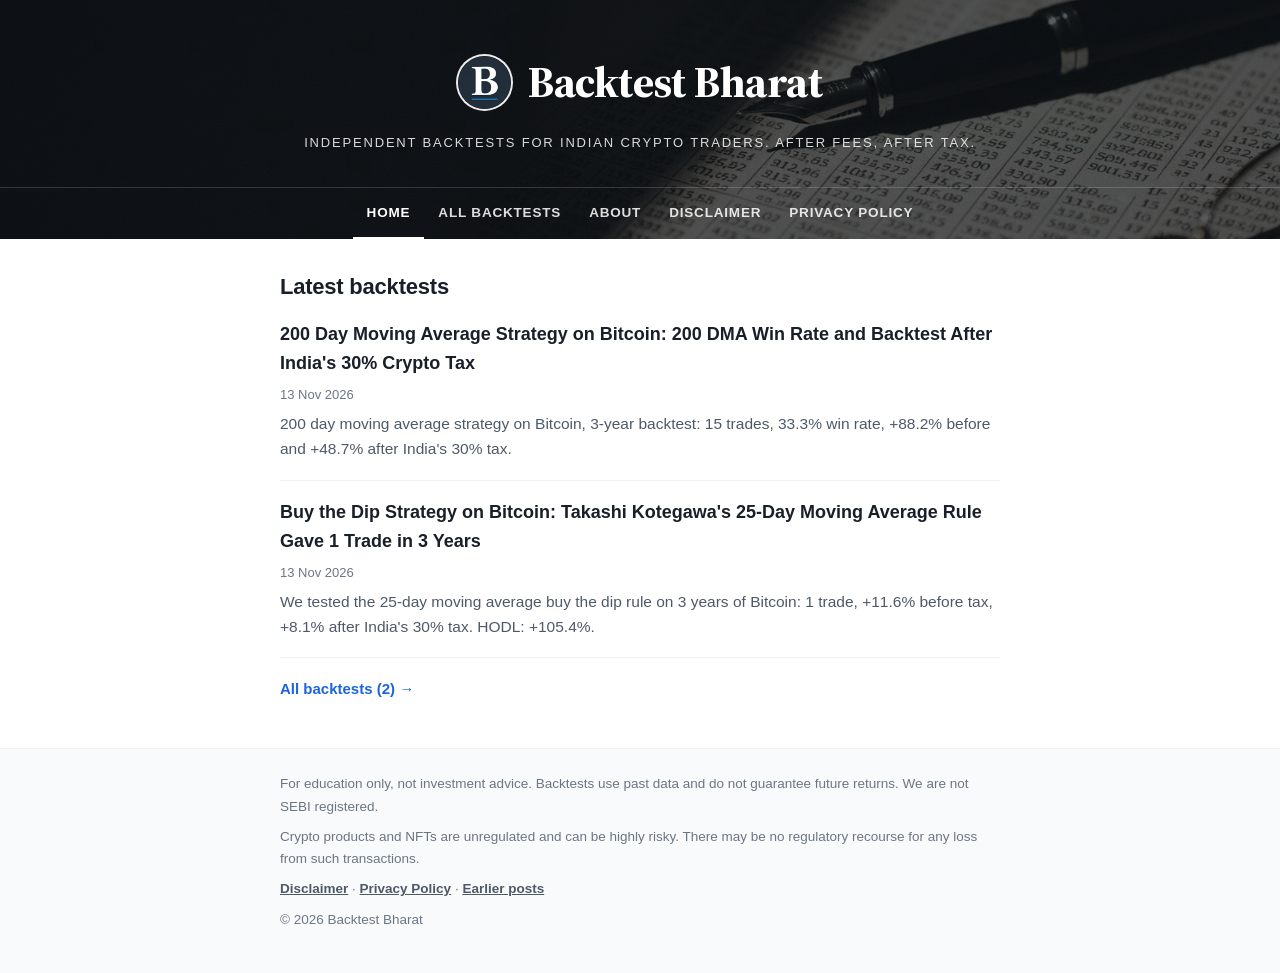
==== index.html @ 48b68064 "Initial site: home, two posts, pages" ====
<!DOCTYPE html>
<html lang="en-IN">
<head>
<meta charset="utf-8">
<meta name="viewport" content="width=device-width, initial-scale=1">
<title>Backtest Bharat: Independent Backtests for Indian Crypto Traders</title>
<meta name="description" content="Independent backtests for Indian crypto traders. Trading strategies tested on real Bitcoin data, after fees and after India&#x27;s 30% crypto tax.">
<link rel="canonical" href="https://backtestbharat.github.io/">
<meta property="og:site_name" content="Backtest Bharat">
<meta property="og:locale" content="en_IN">
<meta property="og:type" content="website">
<meta property="og:title" content="Backtest Bharat: Independent Backtests for Indian Crypto Traders">
<meta property="og:description" content="Independent backtests for Indian crypto traders. Trading strategies tested on real Bitcoin data, after fees and after India&#x27;s 30% crypto tax.">
<meta property="og:url" content="https://backtestbharat.github.io/">
<meta property="og:image" content="https://backtestbharat.github.io/assets/bb-header.jpg">
<meta property="og:image:alt" content="Backtest Bharat header">
<meta name="twitter:card" content="summary_large_image">
<meta name="twitter:title" content="Backtest Bharat: Independent Backtests for Indian Crypto Traders">
<meta name="twitter:description" content="Independent backtests for Indian crypto traders. Trading strategies tested on real Bitcoin data, after fees and after India&#x27;s 30% crypto tax.">
<meta name="twitter:image" content="https://backtestbharat.github.io/assets/bb-header.jpg">
<meta name="msvalidate.01" content="7EBCBE0DADDDE1FE188175B416DD3E2A">
<link rel="icon" type="image/png" sizes="180x180" href="/favicon.png">
<link rel="icon" type="image/png" sizes="192x192" href="/assets/bb-logo-192.png">
<link rel="apple-touch-icon" href="/apple-touch-icon.png">
<link rel="alternate" type="application/rss+xml" title="Backtest Bharat" href="/feed.xml">
<link rel="preload" href="/assets/fonts/source-serif-4-700-latin.woff2" as="font" type="font/woff2" crossorigin>
<link rel="stylesheet" href="/assets/site.css">
<script type="application/ld+json">{"@context":"https://schema.org","@type":"WebSite","name":"Backtest Bharat","url":"https://backtestbharat.github.io/","description":"Independent backtests for Indian crypto traders. Trading strategies tested on real Bitcoin data, after fees and after India's 30% crypto tax.","inLanguage":"en-IN"}</script>
</head>
<body>
<a class="skip" href="#main">Skip to content</a>
<header class="site-head">
<h1 class="brand"><a href="/"><img src="/assets/bb-logo-96.png" alt="" width="96" height="96"><span>Backtest Bharat</span></a></h1>
<p class="tag">Independent backtests for Indian crypto traders. After fees, after tax.</p>
<nav class="tabs" aria-label="Main"><a href="/" aria-current="page">Home</a><a href="/all-backtests/">All Backtests</a><a href="/about/">About</a><a href="/disclaimer/">Disclaimer</a><a href="/privacy-policy/">Privacy Policy</a></nav>
</header>
<main id="main">
<h2 class="sec">Latest backtests</h2>
<ul class="plist">
<li><a href="/200-day-moving-average-strategy-bitcoin-backtest-india-tax/">200 Day Moving Average Strategy on Bitcoin: 200 DMA Win Rate and Backtest After India&#x27;s 30% Crypto Tax</a><time datetime="2026-11-13T12:46:00+05:30">13 Nov 2026</time><p>200 day moving average strategy on Bitcoin, 3-year backtest: 15 trades, 33.3% win rate, +88.2% before and +48.7% after India&#x27;s 30% tax.</p></li>
<li><a href="/buy-the-dip-strategy-bitcoin-25-day-moving-average/">Buy the Dip Strategy on Bitcoin: Takashi Kotegawa&#x27;s 25-Day Moving Average Rule Gave 1 Trade in 3 Years</a><time datetime="2026-11-13T12:45:00+05:30">13 Nov 2026</time><p>We tested the 25-day moving average buy the dip rule on 3 years of Bitcoin: 1 trade, +11.6% before tax, +8.1% after India&#x27;s 30% tax. HODL: +105.4%.</p></li>
</ul>
<a class="all" href="/all-backtests/">All backtests (2) →</a>
</main>
<footer class="site-foot"><div>
<p>For education only, not investment advice. Backtests use past data and do not guarantee future returns. We are not SEBI registered.</p>
<p>Crypto products and NFTs are unregulated and can be highly risky. There may be no regulatory recourse for any loss from such transactions.</p>
<p><a href="/disclaimer/">Disclaimer</a> · <a href="/privacy-policy/">Privacy Policy</a> · <a href="https://backtestbharat.blogspot.com/p/all-backtests.html">Earlier posts</a></p>
<p>© 2026 Backtest Bharat</p>
</div></footer>
</body>
</html>
---- assets/site.css ----
@font-face{font-family:"Source Serif 4";font-style:normal;font-weight:700;font-display:swap;src:url(/assets/fonts/source-serif-4-700-latin.woff2) format("woff2")}
*,*::before,*::after{box-sizing:border-box}
html{-webkit-text-size-adjust:100%}
body{margin:0;background:#fff;color:#191f28;font-family:Inter,"Helvetica Neue",Arial,sans-serif;font-size:17px;line-height:1.7;overflow-wrap:break-word}
a{color:#1b64da}
img{max-width:100%;height:auto}
::selection{background:#cfe0ff;color:#101828}
.skip{position:absolute;left:-9999px}
.skip:focus{left:8px;top:8px;background:#fff;color:#191f28;padding:8px 12px;z-index:9;border-radius:6px}
.site-head{position:relative;background:#0E131B url(/assets/bb-header-900.jpg) center/cover no-repeat;color:#fff;text-align:center}
@media(min-width:900px){.site-head{background-image:url(/assets/bb-header.jpg)}}
.site-head::before{content:"";position:absolute;top:0;right:0;bottom:0;left:0;background:rgba(10,14,20,.66)}
.site-head>*{position:relative}
.brand{margin:0;padding:56px 18px 0;font-family:"Source Serif 4",Georgia,serif;font-weight:700;font-size:44px;line-height:1.15;letter-spacing:-0.012em;color:#fff}
.brand a{display:inline-flex;justify-content:center;align-items:center;gap:.4em;color:#fff;text-decoration:none}
.brand img{flex:none;width:1.2em;height:1.2em;border-radius:50%;box-shadow:0 0 0 2px rgba(255,255,255,.92)}
.tag{margin:14px 0 0;padding:0 18px;color:rgba(255,255,255,.84);font-size:13px;font-weight:500;letter-spacing:.14em;text-transform:uppercase;line-height:1.5}
.tabs{display:flex;flex-wrap:nowrap;overflow-x:auto;-webkit-overflow-scrolling:touch;scrollbar-width:none;margin:34px 0 0;padding:0 6px;border-top:1px solid rgba(255,255,255,.16)}
.tabs::-webkit-scrollbar{display:none}
.tabs a{flex:none;padding:14px;color:rgba(255,255,255,.86);text-decoration:none;font-size:13.5px;font-weight:600;letter-spacing:.06em;text-transform:uppercase;white-space:nowrap}
.tabs a:first-child{margin-left:auto}
.tabs a:last-child{margin-right:auto}
.tabs a:hover{color:#fff}
.tabs a[aria-current=page]{color:#fff;box-shadow:inset 0 -2px 0 #fff}
.tabs a:focus-visible,.brand a:focus-visible{outline:2px solid #fff;outline-offset:-3px;border-radius:6px}
.site-head.compact .brand{font-size:28px;padding-top:26px}
.site-head.compact .tag{font-size:11px;margin-top:8px;letter-spacing:.1em}
.site-head.compact .tabs{margin-top:18px}
@media(max-width:600px){.brand{font-size:32px;padding-top:40px}.tag{font-size:11px;letter-spacing:.1em}.tabs{margin-top:26px}.tabs a{padding:12px;font-size:13px}.site-head.compact .brand{font-size:23px;padding-top:20px}.site-head.compact .tabs{margin-top:14px}}
main{max-width:756px;margin:0 auto;padding:28px 18px 44px}
h1.page-title{font-size:30px;line-height:1.3;margin:0 0 10px;letter-spacing:-0.01em;font-weight:800;color:#191f28}
.post-meta{font-size:14px;color:#6b7684;margin:0 0 22px}
h2.sec{font-size:22px;line-height:1.3;margin:6px 0 2px;font-weight:800;letter-spacing:-0.01em}
@media(max-width:600px){h1.page-title{font-size:24px}}
.bbcrumb{font-size:13.5px;line-height:1.4;color:#6b7684;margin:0 0 12px;display:flex;flex-wrap:wrap;gap:6px;align-items:center}
.bbcrumb a{color:#1b64da;text-decoration:none;font-weight:600}
.bbcrumb a:hover{text-decoration:underline;text-underline-offset:3px}
.bbcrumb i{font-style:normal;color:#b0b8c1}
.plist{list-style:none;margin:0;padding:0}
.plist li{padding:18px 0;border-bottom:1px solid #eef0f3}
.plist li[hidden]{display:none}
.plist a{color:#191f28;text-decoration:none;font-weight:700;font-size:18px;line-height:1.4}
.plist a:hover,.plist a:focus-visible{color:#1b64da;text-decoration:underline;text-underline-offset:3px}
.plist time{display:block;font-size:13px;color:#6b7684;margin-top:5px;font-variant-numeric:tabular-nums}
.plist p{margin:6px 0 0;font-size:15.5px;line-height:1.6;color:#4e5968}
a.all{display:inline-block;margin-top:18px;font-weight:700;font-size:15px;color:#1b64da;text-decoration:none}
a.all:hover{text-decoration:underline;text-underline-offset:3px}
.bbnav{margin:44px 0 8px;padding-top:24px;border-top:2px solid #eef0f3}
.bbnav h2{font-size:20px;line-height:1.3;margin:0 0 4px;font-weight:800;letter-spacing:-0.01em}
.chips{display:flex;flex-wrap:wrap;gap:8px;margin:14px 0 6px}
.chips button{font:inherit;font-size:14px;font-weight:600;line-height:1;padding:9px 13px;border-radius:999px;border:1px solid #d9dee5;background:#fff;color:#333d4b;cursor:pointer}
.chips button[aria-pressed=true]{background:#191f28;border-color:#191f28;color:#fff}
.count{font-size:14px;color:#6b7684;margin:0 0 4px}
.note{font-size:15px;color:#4e5968;margin:22px 0 0}
.post-body{margin-top:4px}
.post-body .thp table{display:block;overflow-x:auto;-webkit-overflow-scrolling:touch}
.site-foot{border-top:1px solid #eef0f3;background:#f9fafb;color:#6b7684;font-size:13.5px;line-height:1.65}
.site-foot div{max-width:756px;margin:0 auto;padding:24px 18px 34px}
.site-foot p{margin:0 0 8px}
.site-foot a{color:#4e5968;font-weight:600}
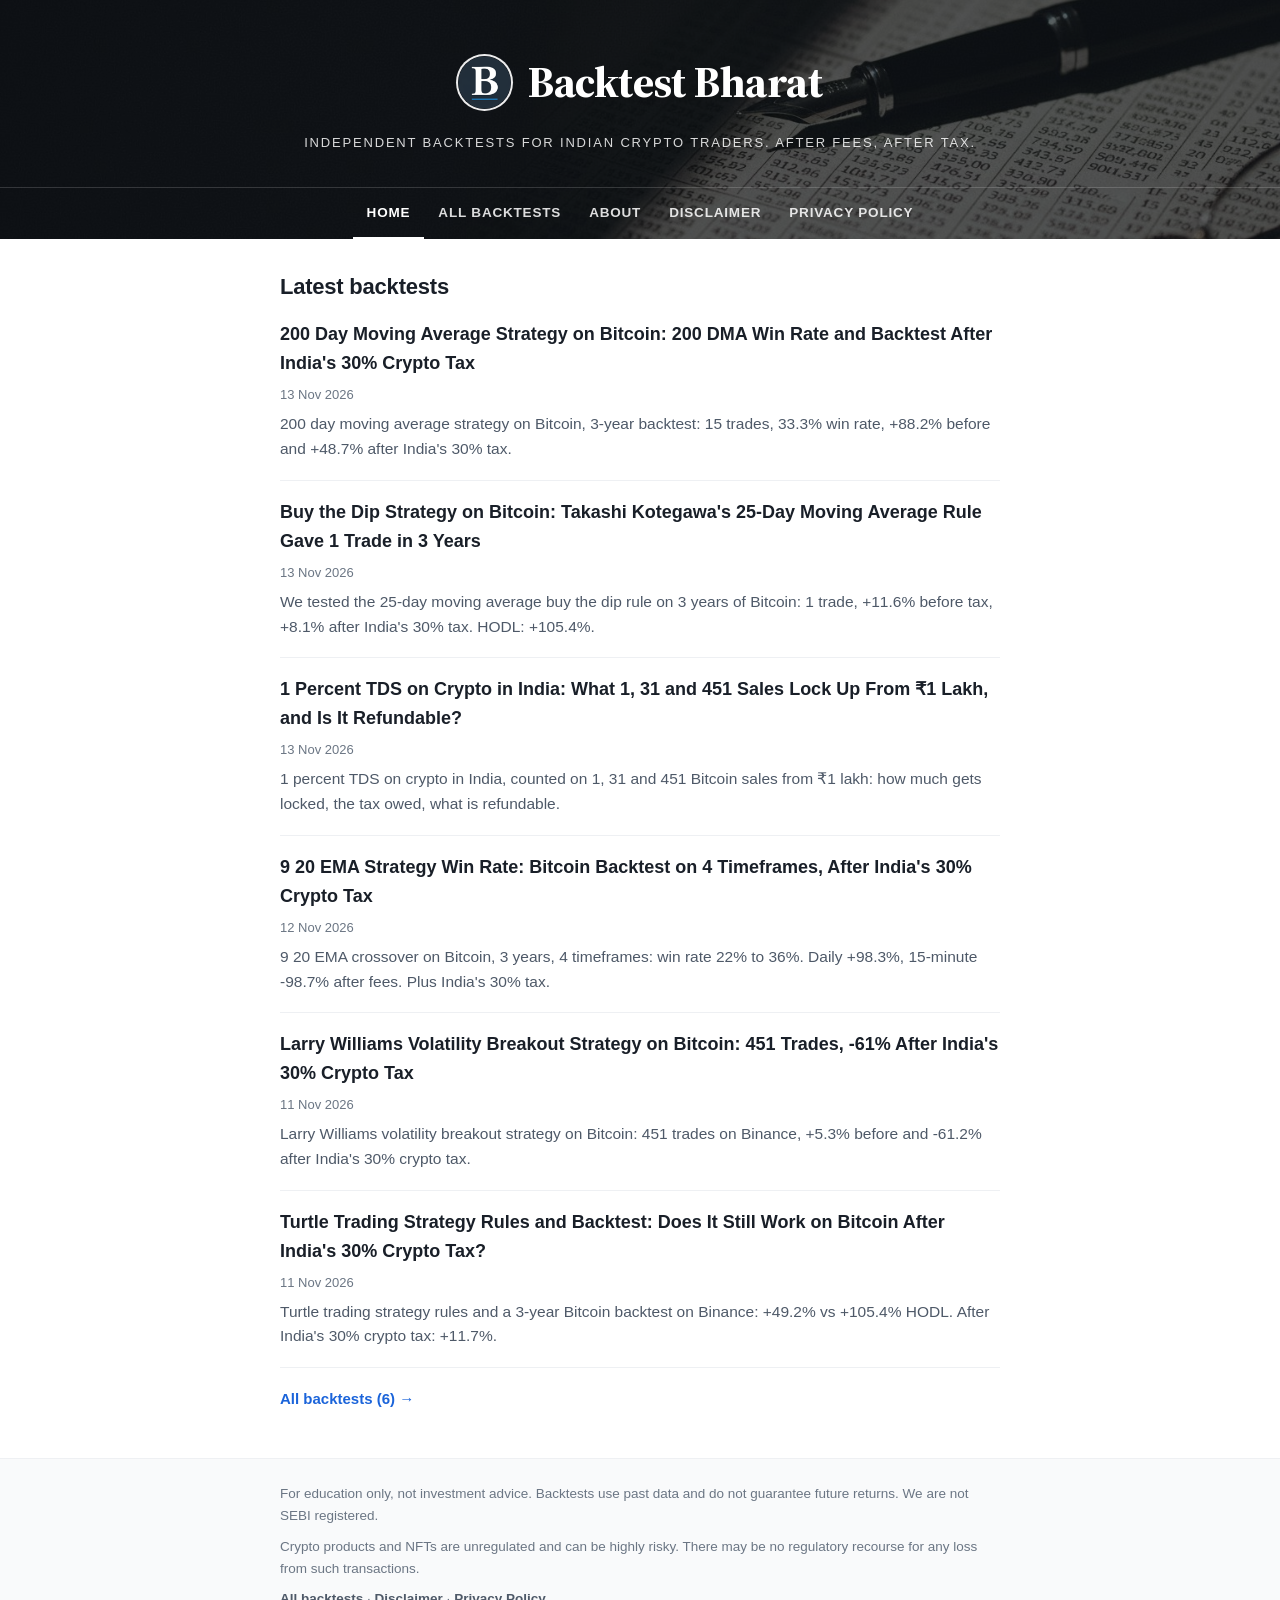
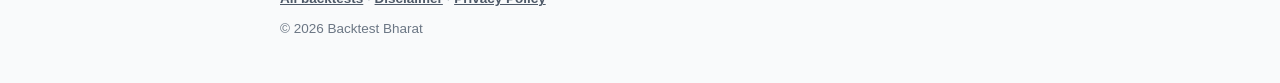
==== commit c9d9a761: "Move four posts from Blogger: Turtle, Larry Williams, 9/20 EMA, 1% TDS" ====
--- a/index.html
+++ b/index.html
@@ -19,6 +19,7 @@
 <meta name="twitter:description" content="Independent backtests for Indian crypto traders. Trading strategies tested on real Bitcoin data, after fees and after India&#x27;s 30% crypto tax.">
 <meta name="twitter:image" content="https://backtestbharat.github.io/assets/bb-header.jpg">
 <meta name="msvalidate.01" content="7EBCBE0DADDDE1FE188175B416DD3E2A">
+<meta name="google-site-verification" content="obEmHDuRxH-L0v0HxkkMah4z8ZlQoXYRCR3FlvIYeZU">
 <link rel="icon" type="image/png" sizes="180x180" href="/favicon.png">
 <link rel="icon" type="image/png" sizes="192x192" href="/assets/bb-logo-192.png">
 <link rel="apple-touch-icon" href="/apple-touch-icon.png">
@@ -39,13 +40,17 @@
 <ul class="plist">
 <li><a href="/200-day-moving-average-strategy-bitcoin-backtest-india-tax/">200 Day Moving Average Strategy on Bitcoin: 200 DMA Win Rate and Backtest After India&#x27;s 30% Crypto Tax</a><time datetime="2026-11-13T12:46:00+05:30">13 Nov 2026</time><p>200 day moving average strategy on Bitcoin, 3-year backtest: 15 trades, 33.3% win rate, +88.2% before and +48.7% after India&#x27;s 30% tax.</p></li>
 <li><a href="/buy-the-dip-strategy-bitcoin-25-day-moving-average/">Buy the Dip Strategy on Bitcoin: Takashi Kotegawa&#x27;s 25-Day Moving Average Rule Gave 1 Trade in 3 Years</a><time datetime="2026-11-13T12:45:00+05:30">13 Nov 2026</time><p>We tested the 25-day moving average buy the dip rule on 3 years of Bitcoin: 1 trade, +11.6% before tax, +8.1% after India&#x27;s 30% tax. HODL: +105.4%.</p></li>
+<li><a href="/1-percent-tds-on-crypto-india-refund-backtest/">1 Percent TDS on Crypto in India: What 1, 31 and 451 Sales Lock Up From ₹1 Lakh, and Is It Refundable?</a><time datetime="2026-11-13T05:30:00+05:30">13 Nov 2026</time><p>1 percent TDS on crypto in India, counted on 1, 31 and 451 Bitcoin sales from ₹1 lakh: how much gets locked, the tax owed, what is refundable.</p></li>
+<li><a href="/9-20-ema-strategy-win-rate-bitcoin-backtest-india-tax/">9 20 EMA Strategy Win Rate: Bitcoin Backtest on 4 Timeframes, After India&#x27;s 30% Crypto Tax</a><time datetime="2026-11-12T05:30:00+05:30">12 Nov 2026</time><p>9 20 EMA crossover on Bitcoin, 3 years, 4 timeframes: win rate 22% to 36%. Daily +98.3%, 15-minute -98.7% after fees. Plus India&#x27;s 30% tax.</p></li>
+<li><a href="/larry-williams-volatility-breakout-bitcoin-india-tax/">Larry Williams Volatility Breakout Strategy on Bitcoin: 451 Trades, -61% After India&#x27;s 30% Crypto Tax</a><time datetime="2026-11-11T13:09:10+05:30">11 Nov 2026</time><p>Larry Williams volatility breakout strategy on Bitcoin: 451 trades on Binance, +5.3% before and -61.2% after India&#x27;s 30% crypto tax.</p></li>
+<li><a href="/turtle-trading-backtest-binance-india-tax/">Turtle Trading Strategy Rules and Backtest: Does It Still Work on Bitcoin After India&#x27;s 30% Crypto Tax?</a><time datetime="2026-11-11T06:51:45+05:30">11 Nov 2026</time><p>Turtle trading strategy rules and a 3-year Bitcoin backtest on Binance: +49.2% vs +105.4% HODL. After India&#x27;s 30% crypto tax: +11.7%.</p></li>
 </ul>
-<a class="all" href="/all-backtests/">All backtests (2) →</a>
+<a class="all" href="/all-backtests/">All backtests (6) →</a>
 </main>
 <footer class="site-foot"><div>
 <p>For education only, not investment advice. Backtests use past data and do not guarantee future returns. We are not SEBI registered.</p>
 <p>Crypto products and NFTs are unregulated and can be highly risky. There may be no regulatory recourse for any loss from such transactions.</p>
-<p><a href="/disclaimer/">Disclaimer</a> · <a href="/privacy-policy/">Privacy Policy</a> · <a href="https://backtestbharat.blogspot.com/p/all-backtests.html">Earlier posts</a></p>
+<p><a href="/all-backtests/">All backtests</a> · <a href="/disclaimer/">Disclaimer</a> · <a href="/privacy-policy/">Privacy Policy</a></p>
 <p>© 2026 Backtest Bharat</p>
 </div></footer>
 </body>
--- a/assets/site.css
+++ b/assets/site.css
@@ -53,7 +53,6 @@
 .count{font-size:14px;color:#6b7684;margin:0 0 4px}
 .note{font-size:15px;color:#4e5968;margin:22px 0 0}
 .post-body{margin-top:4px}
-.post-body .thp table{display:block;overflow-x:auto;-webkit-overflow-scrolling:touch}
 .site-foot{border-top:1px solid #eef0f3;background:#f9fafb;color:#6b7684;font-size:13.5px;line-height:1.65}
 .site-foot div{max-width:756px;margin:0 auto;padding:24px 18px 34px}
 .site-foot p{margin:0 0 8px}
